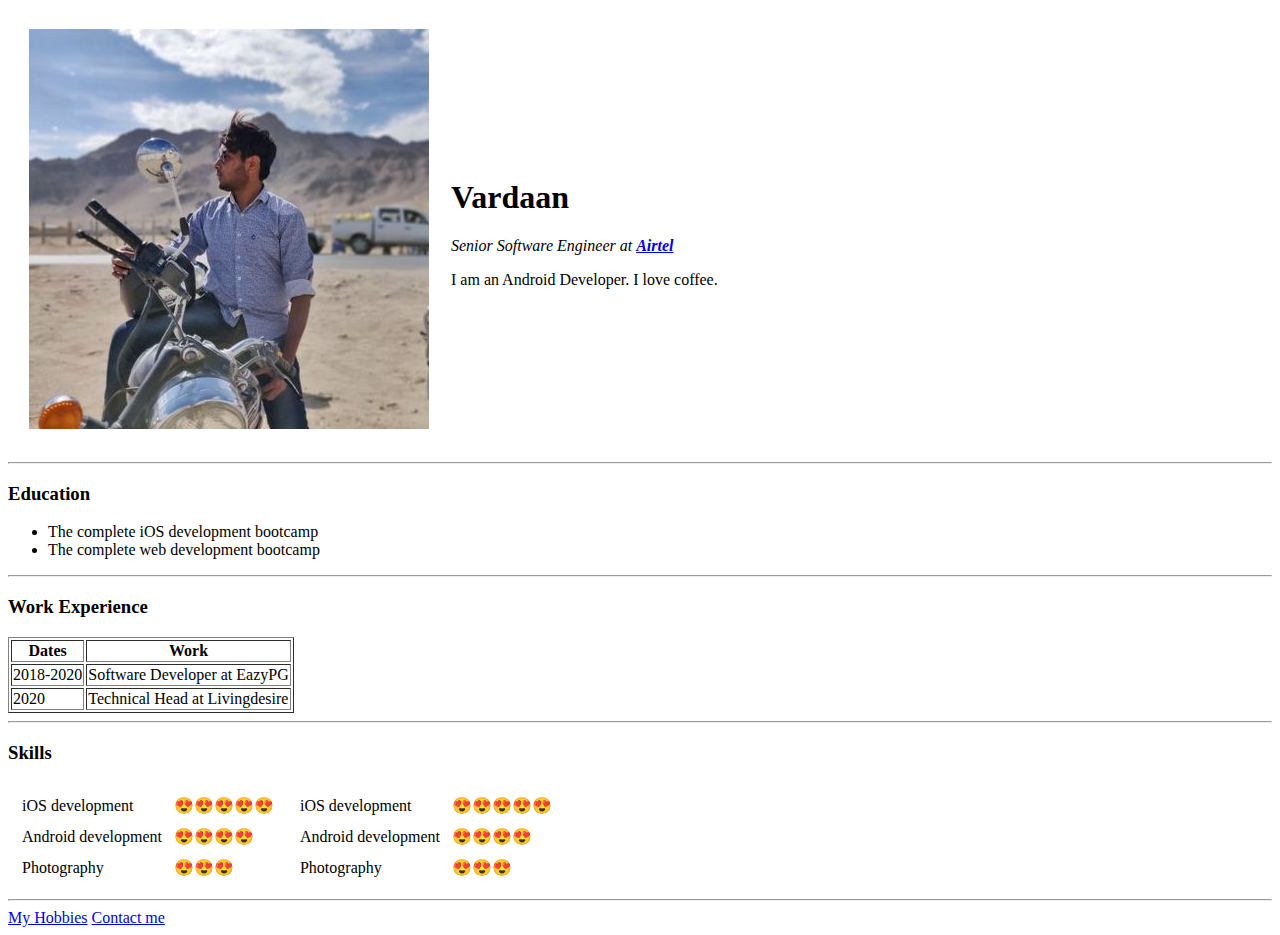
==== index.html @ bdacbdf7 "Added initial files" ====
<!DOCTYPE html>
<html lang="en" dir="ltr">

<head>
  <meta charset="utf-8">
  <title>Vardaan's Personal Site</title>
</head>

<body>
  <table cellspacing="20">
    <tr>
      <td> <img src="image/vardaan.jpeg" alt="Vardaan profile picture"><s /td>
      <td>
        <h1>Vardaan</h1>
        <p>
          <em>Senior Software Engineer at <strong><a href="https://www.airtel.in/">Airtel</a></strong></em>
        </p>
        <p>
          I am an Android Developer. I love coffee.
        </p>
      </td>
    </tr>
  </table>

  <hr>
  <h3>Education</h3>
  <ul>
    <li>The complete iOS development bootcamp</li>
    <li>The complete web development bootcamp</li>
  </ul>
  <hr>
  <h3>Work Experience</h3>
  <table border="1px">
    <thead>
      <tr>
        <th>Dates</th>
        <th>Work</th>
      </tr>
    </thead>
    <tbody>
      <tr>
        <td>2018-2020</td>
        <td>Software Developer at EazyPG</td>
      </tr>
      <tr>
        <td>2020</td>
        <td>Technical Head at Livingdesire</td>
      </tr>
    </tbody>
  </table>
  <hr>
  <h3>Skills</h3>


  <table>
    <tr>
      <td>
        <table cellspacing="10">
          <tr>
            <td>iOS development</td>
            <td>😍😍😍😍😍</td>
          </tr>
          <tr>
            <td>Android development</td>
            <td>😍😍😍😍</td>
          </tr>
          <tr>
            <td>Photography</td>
            <td>😍😍😍</td>
          </tr>
        </table>
      </td>
      <td>
        <table cellspacing="10">
          <tr>
            <td>iOS development</td>
            <td>😍😍😍😍😍</td>
          </tr>
          <tr>
            <td>Android development</td>
            <td>😍😍😍😍</td>
          </tr>
          <tr>
            <td>Photography</td>
            <td>😍😍😍</td>
          </tr>
        </table>
      </td>
    </tr>
  </table>





  <hr>
  <a href="hobbies.html">My Hobbies</a>
  <a href="contact-me.html">Contact me</a>
</body>

</html>
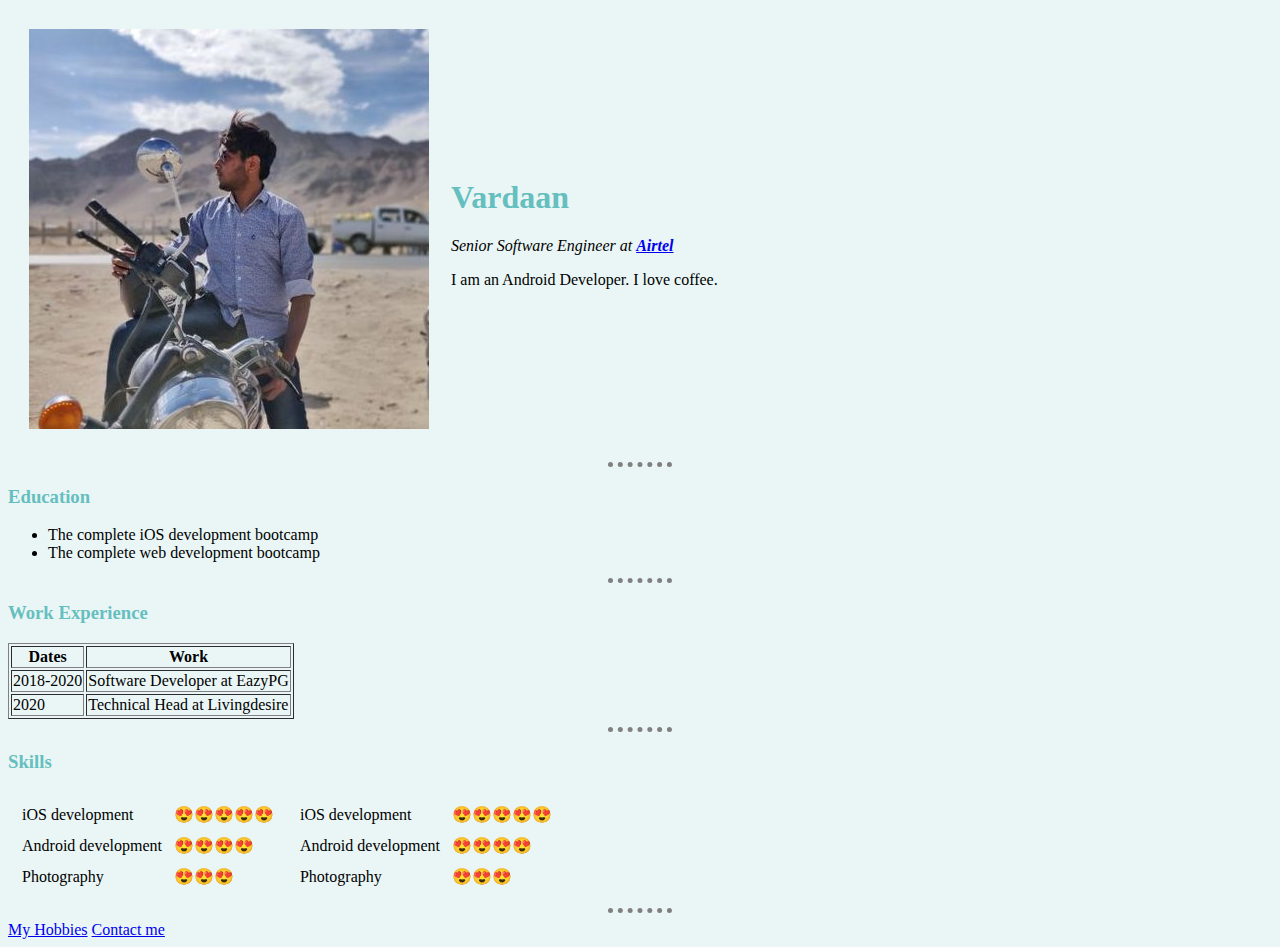
==== commit c5d1856c: "Second Changes with CSS" ====
--- a/index.html
+++ b/index.html
@@ -4,6 +4,7 @@
 <head>
   <meta charset="utf-8">
   <title>Vardaan's Personal Site</title>
+  <link rel="stylesheet" href="css/styles.css">
 </head>
 
 <body>
--- a/css/styles.css
+++ b/css/styles.css
@@ -0,0 +1,19 @@
+body {
+  background-color: #EAF6F6;
+}
+
+hr {
+  border-style: none;
+  border-top-style: dotted;
+  border-color: grey;
+  border-width: 5px;
+  width: 5%;
+}
+
+h1 {
+  color: #66BFBF
+}
+
+h3 {
+  color: #66BFBF
+}
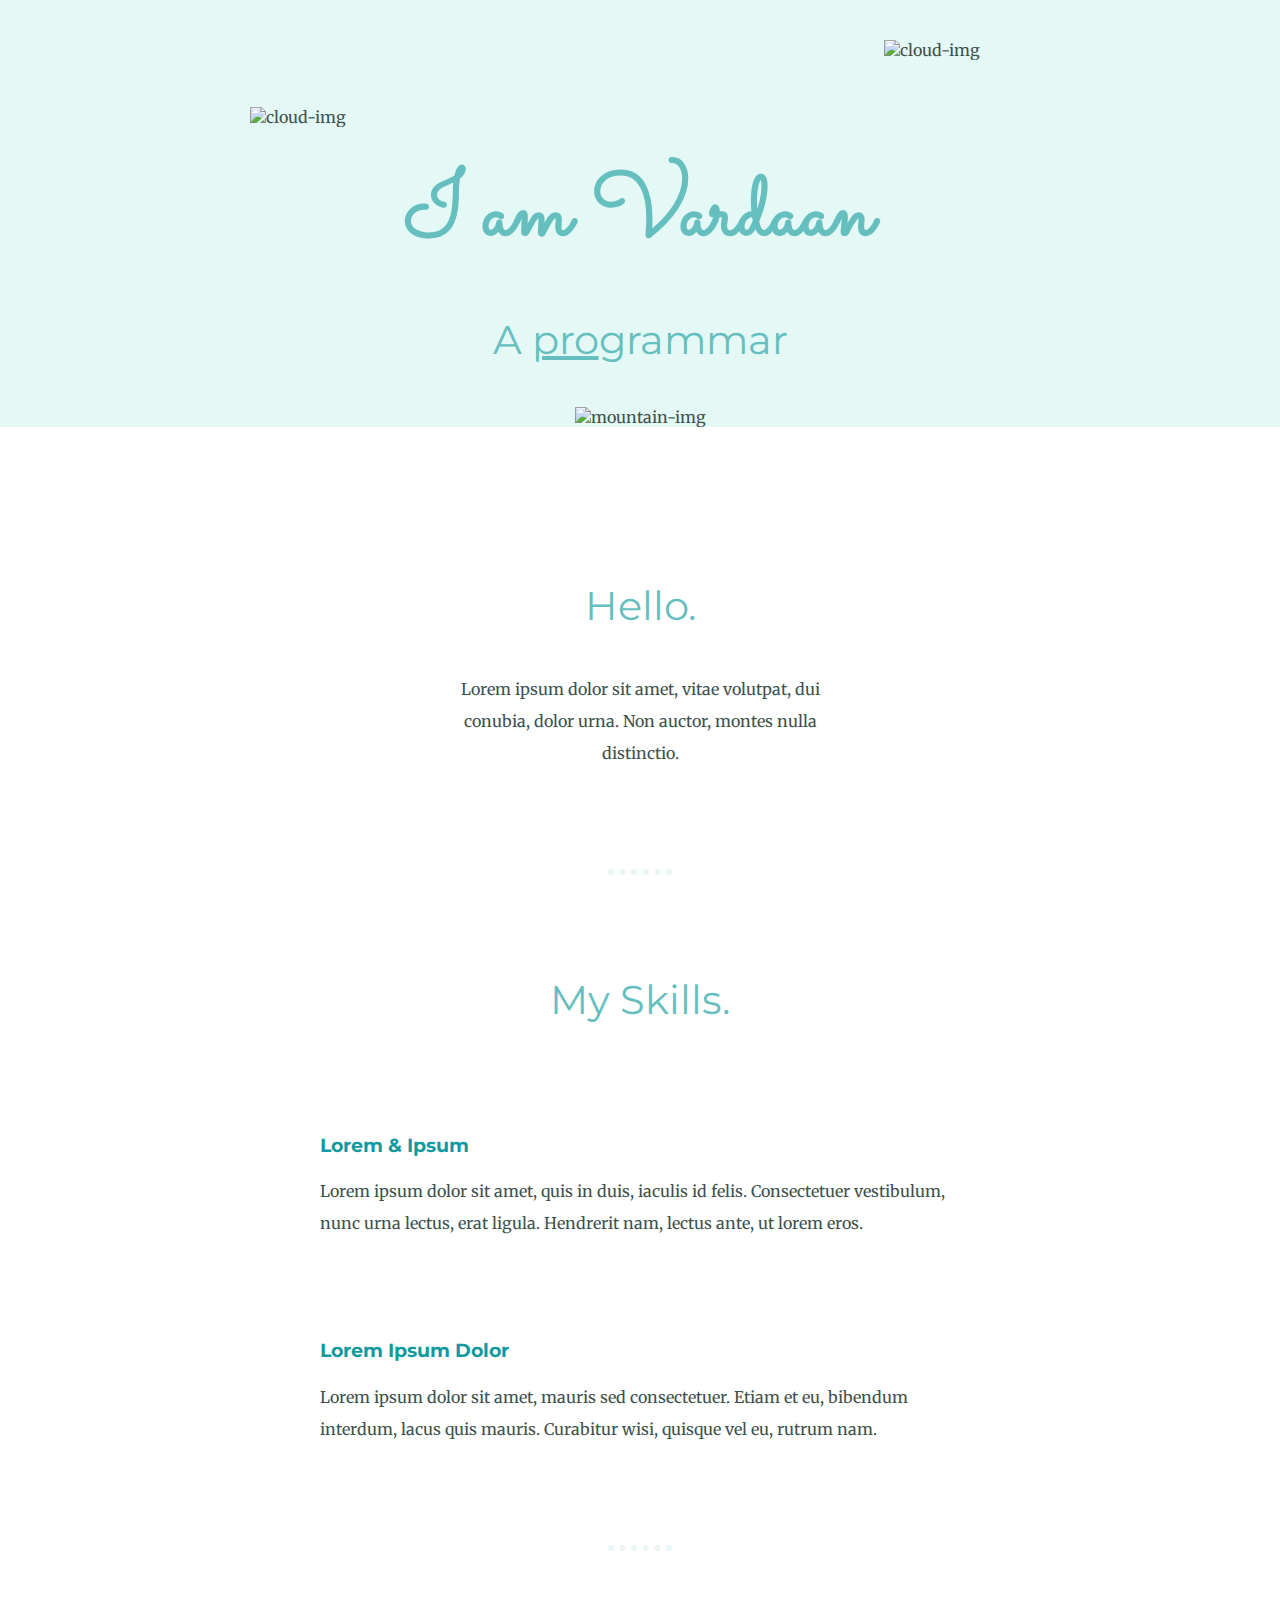
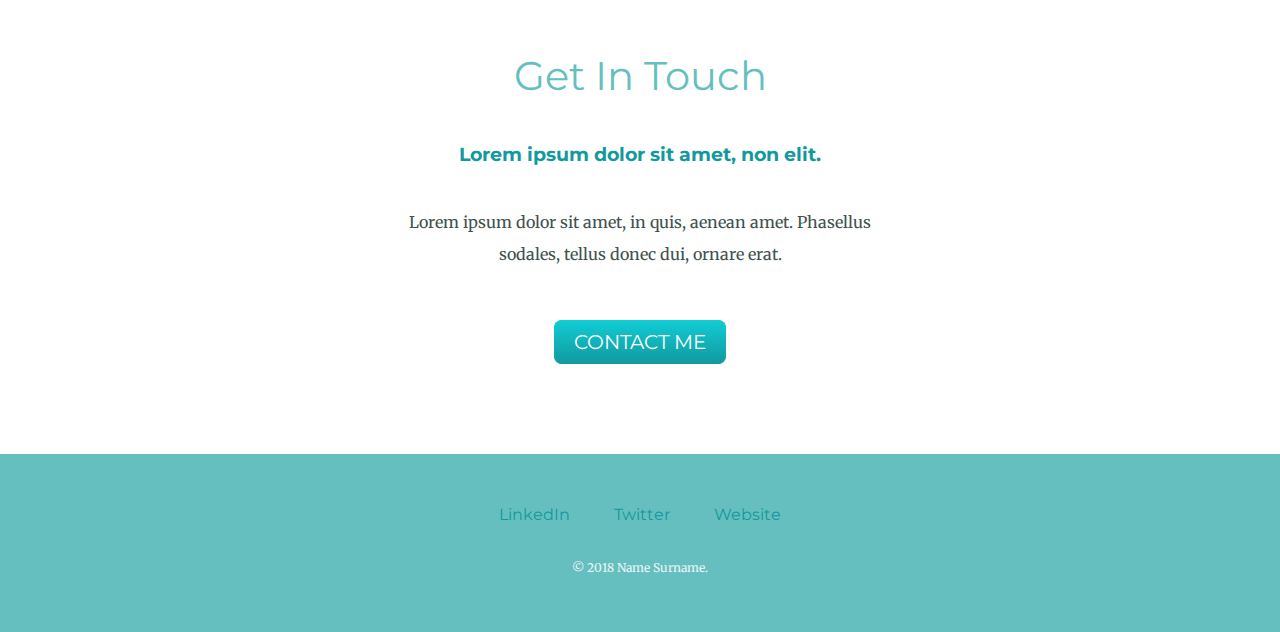
==== commit 5fa4ee66: "Add files via upload" ====
--- a/index.html
+++ b/index.html
@@ -1,102 +1,58 @@
 <!DOCTYPE html>
 <html lang="en" dir="ltr">
+  <head>
+    <meta charset="utf-8">
+    <title>Vardaan</title>
+    <link rel="stylesheet" href="css/styles.css">
+    <link rel="icon" href="favicon.ico">
+    <link rel="preconnect" href="https://fonts.gstatic.com">
+    <link href="https://fonts.googleapis.com/css2?family=Merriweather:ital,wght@0,300;0,400;0,700;0,900;1,300;1,400;1,700;1,900&family=Montserrat:ital,wght@0,100;0,200;0,300;0,400;0,500;0,600;0,700;0,800;0,900;1,100;1,200;1,300;1,400;1,500;1,600;1,700;1,800;1,900&family=Sacramento&display=swap" rel="stylesheet">
+  </head>
+  <body>
+    <div class="top-container">
+      <img class="top-cloud" src="images/cloud.png" alt="cloud-img">
+      <h1>I am Vardaan</h1>
+      <h2>A <span class="pro">pro</span>grammar</h2>
+      <img class="bottom-cloud" src="images/cloud.png" alt="cloud-img">
+      <img src="images/mountain.png" alt="mountain-img">
+    </div>
 
-<head>
-  <meta charset="utf-8">
-  <title>Vardaan's Personal Site</title>
-  <link rel="stylesheet" href="css/styles.css">
-</head>
-
-<body>
-  <table cellspacing="20">
-    <tr>
-      <td> <img src="image/vardaan.jpeg" alt="Vardaan profile picture"><s /td>
-      <td>
-        <h1>Vardaan</h1>
-        <p>
-          <em>Senior Software Engineer at <strong><a href="https://www.airtel.in/">Airtel</a></strong></em>
-        </p>
-        <p>
-          I am an Android Developer. I love coffee.
-        </p>
-      </td>
-    </tr>
-  </table>
-
-  <hr>
-  <h3>Education</h3>
-  <ul>
-    <li>The complete iOS development bootcamp</li>
-    <li>The complete web development bootcamp</li>
-  </ul>
-  <hr>
-  <h3>Work Experience</h3>
-  <table border="1px">
-    <thead>
-      <tr>
-        <th>Dates</th>
-        <th>Work</th>
-      </tr>
-    </thead>
-    <tbody>
-      <tr>
-        <td>2018-2020</td>
-        <td>Software Developer at EazyPG</td>
-      </tr>
-      <tr>
-        <td>2020</td>
-        <td>Technical Head at Livingdesire</td>
-      </tr>
-    </tbody>
-  </table>
-  <hr>
-  <h3>Skills</h3>
+    <div class="middle-container">
+      <div class="profile">
+        <img src="images/angela.png" alt="">
+        <h2>Hello.</h2>
+        <p class="intro">Lorem ipsum dolor sit amet, vitae volutpat, dui conubia, dolor urna. Non auctor, montes nulla distinctio.</p>
+      </div>
+      <hr>
+      <div class="skills">
+        <h2>My Skills.</h2>
+        <div class="skill-row">
+          <img class="code-img" src="images/computer.png" alt="">
+          <h3>Lorem & Ipsum</h3>
+          <p>Lorem ipsum dolor sit amet, quis in duis, iaculis id felis. Consectetuer vestibulum, nunc urna lectus, erat ligula. Hendrerit nam, lectus ante, ut lorem eros.</p>
+        </div>
+        <div class="skill-row">
+          <img class="chilli-img" src="images/chillies.png" alt="">
+          <h3>Lorem Ipsum Dolor</h3>
+          <p>Lorem ipsum dolor sit amet, mauris sed consectetuer. Etiam et eu, bibendum interdum, lacus quis mauris. Curabitur wisi, quisque vel eu, rutrum nam.</p>
+        </div>
+      </div>
+      <hr>
+      <div class="contact-me">
+        <h2>Get In Touch</h2>
+        <h3>Lorem ipsum dolor sit amet, non elit.</h3>
+        <p class="contact-message">Lorem ipsum dolor sit amet, in quis, aenean amet. Phasellus sodales, tellus donec dui, ornare erat.</p>
+        <a class="btn" href="mailto:name@email.com">CONTACT ME</a>
+      </div>
+    </div>
 
 
-  <table>
-    <tr>
-      <td>
-        <table cellspacing="10">
-          <tr>
-            <td>iOS development</td>
-            <td>😍😍😍😍😍</td>
-          </tr>
-          <tr>
-            <td>Android development</td>
-            <td>😍😍😍😍</td>
-          </tr>
-          <tr>
-            <td>Photography</td>
-            <td>😍😍😍</td>
-          </tr>
-        </table>
-      </td>
-      <td>
-        <table cellspacing="10">
-          <tr>
-            <td>iOS development</td>
-            <td>😍😍😍😍😍</td>
-          </tr>
-          <tr>
-            <td>Android development</td>
-            <td>😍😍😍😍</td>
-          </tr>
-          <tr>
-            <td>Photography</td>
-            <td>😍😍😍</td>
-          </tr>
-        </table>
-      </td>
-    </tr>
-  </table>
+    <div class="bottom-container">
+      <a class="footer-link" href="https://www.linkedin.com/">LinkedIn</a>
+      <a class="footer-link" href="https://twitter.com/">Twitter</a>
+      <a class="footer-link" href="https://www.appbrewery.co/">Website</a>
+      <p class="copyright">© 2018 Name Surname.</p>
+    </div>
 
-
-
-
-
-  <hr>
-  <a href="hobbies.html">My Hobbies</a>
-  <a href="contact-me.html">Contact me</a>
-</body>
-
+  </body>
 </html>
--- a/css/styles.css
+++ b/css/styles.css
@@ -1,19 +1,140 @@
 body {
-  background-color: #EAF6F6;
+  color: #40514e;
+  margin: 0;
+  text-align: center;
+  font-family: 'Merriweather', serif;
+}
+
+h1 {
+  font-size: 5.625rem;
+  font-family: 'Sacramento', cursive;
+  margin: 50px auto 0 auto;
+  color: #66bfbf;
+}
+
+h2 {
+  color: #66bfbf;
+  font-family: 'Montserrat', sans-serif;
+  font-size: 2.5rem;
+  font-weight: normal;
+  padding-bottom: 10px;
+}
+
+h3 {
+  font-family: 'Montserrat', sans-serif;
+  color: #11999e;
+}
+
+p {
+  line-height: 2;
 }
 
 hr {
-  border-style: none;
-  border-top-style: dotted;
-  border-color: grey;
-  border-width: 5px;
-  width: 5%;
+  border: dotted #eaf6f6 6px;
+  border-bottom: none;
+  width: 4%;
+  margin: 100px auto;
 }
 
-h1 {
-  color: #66BFBF
+a {
+  color: #11999e;
+  font-family: 'Montserrat', sans-serif;
+  margin: 10px 20px;
+  text-decoration: none;
 }
 
-h3 {
-  color: #66BFBF
+a:hover {
+  color: #eaf6f6;
 }
+
+.top-container {
+  background-color: #e4f9f5;
+  position: relative;
+  padding-top: 100px;
+}
+
+.middle-container {
+  margin: 100px 0;
+}
+
+.bottom-container {
+  background-color: #66bfbf;
+  padding: 50px 0 20px;
+}
+
+.skill-row {
+  width: 50%;
+  margin: 100px auto 100px auto;
+  text-align: left;
+}
+
+.pro {
+  text-decoration: underline;
+}
+
+.intro {
+  width: 30%;
+  margin: auto;
+}
+
+.contact-message {
+  width: 40%;
+  margin: 40px auto 60px;
+}
+
+.copyright {
+  color: #eaf6f6;
+  font-size: 0.75rem;
+  padding: 20px 0;
+}
+
+.top-cloud {
+  position: absolute;
+  right: 300px;
+  top: 40px;
+}
+
+.bottom-cloud {
+  position: absolute;
+  left: 250px;
+  bottom: 300px;
+}
+
+.code-img {
+  width: 25%;
+  float: left;
+  margin-right: 30px;
+}
+
+.chilli-img {
+  width: 25%;
+  float: right;
+  margin-left: 30px;
+}
+
+.btn {
+  background: #11cdd4;
+  background-image: -webkit-linear-gradient(top, #11cdd4, #11999e);
+  background-image: -moz-linear-gradient(top, #11cdd4, #11999e);
+  background-image: -ms-linear-gradient(top, #11cdd4, #11999e);
+  background-image: -o-linear-gradient(top, #11cdd4, #11999e);
+  background-image: linear-gradient(to bottom, #11cdd4, #11999e);
+  -webkit-border-radius: 8;
+  -moz-border-radius: 8;
+  border-radius: 8px;
+  font-family: 'Montserrat', sans-serif;
+  color: #ffffff;
+  font-size: 20px;
+  padding: 10px 20px 10px 20px;
+  text-decoration: none;
+}
+
+.btn:hover {
+  background: #30e4cb;
+  background-image: -webkit-linear-gradient(top, #30e4cb, #2bc4ad);
+  background-image: -moz-linear-gradient(top, #30e4cb, #2bc4ad);
+  background-image: -ms-linear-gradient(top, #30e4cb, #2bc4ad);
+  background-image: -o-linear-gradient(top, #30e4cb, #2bc4ad);
+  background-image: linear-gradient(to bottom, #30e4cb, #2bc4ad);
+  text-decoration: none;
+}
